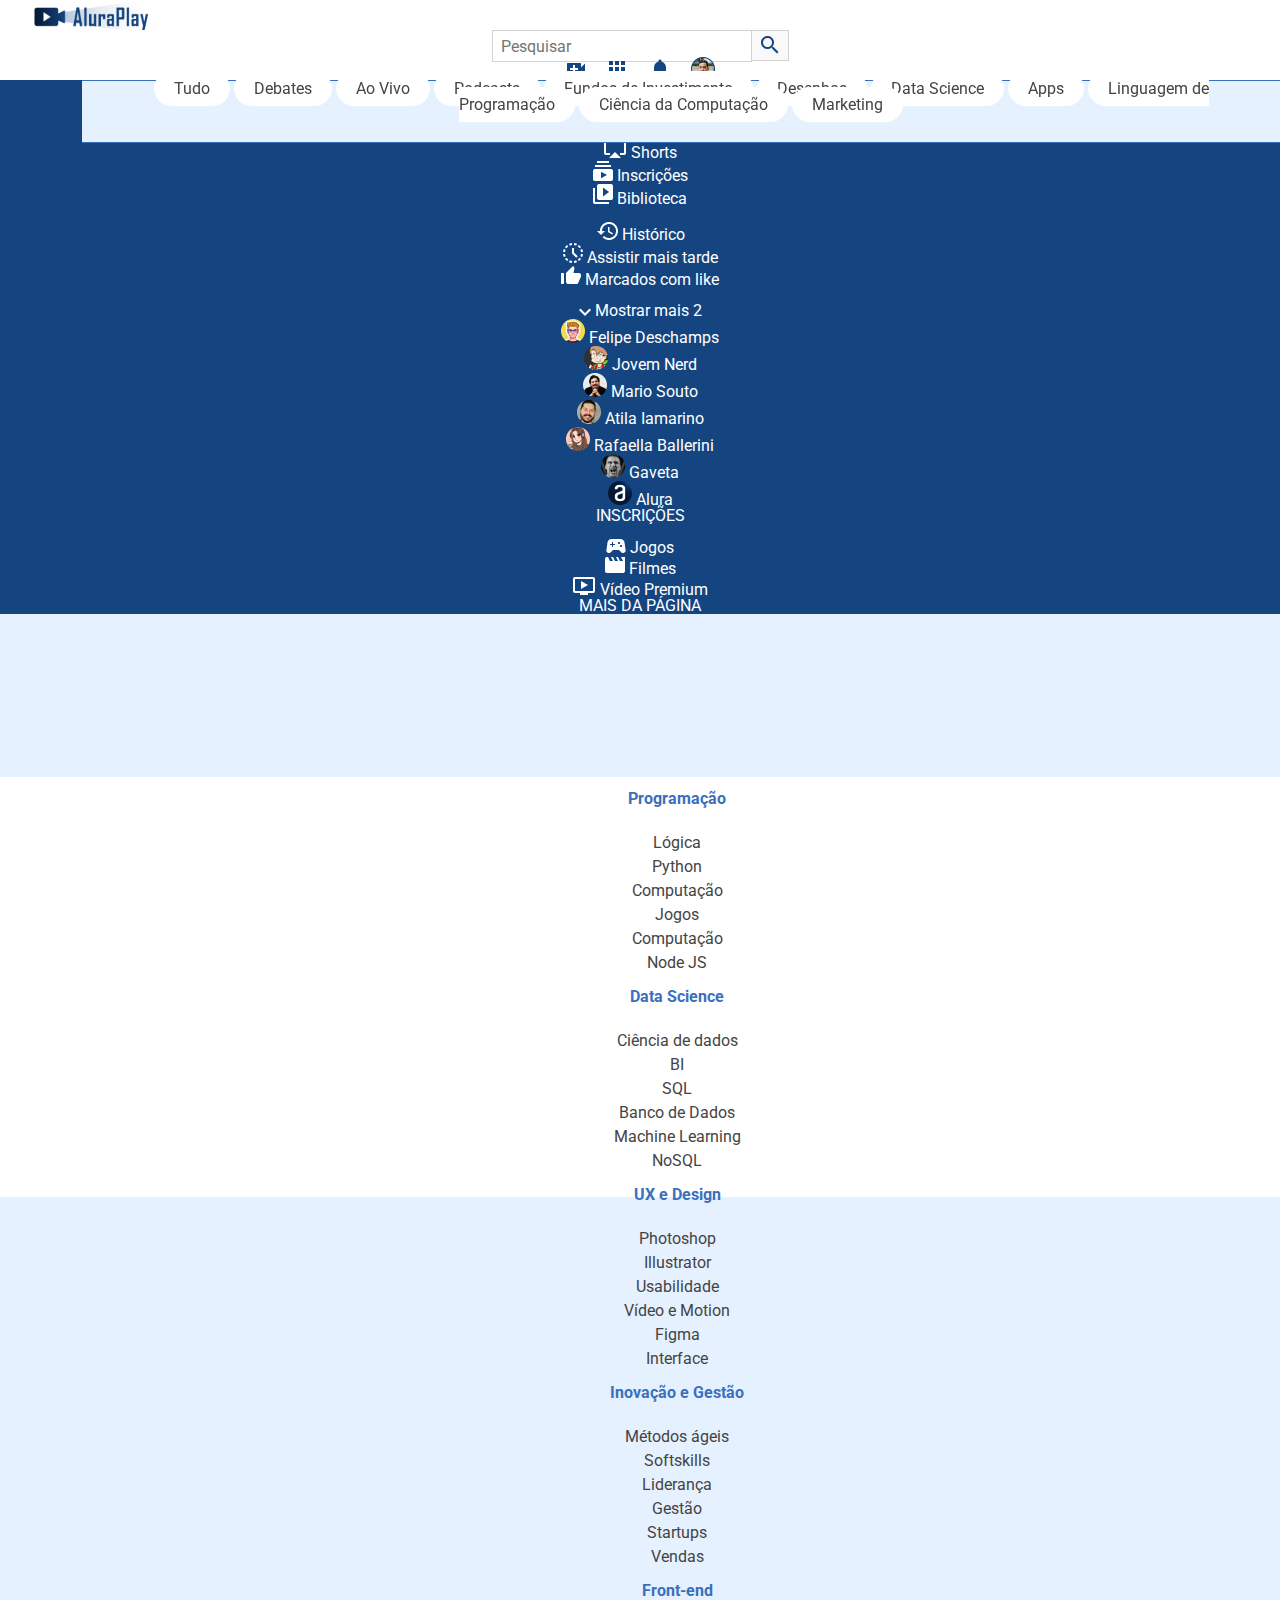
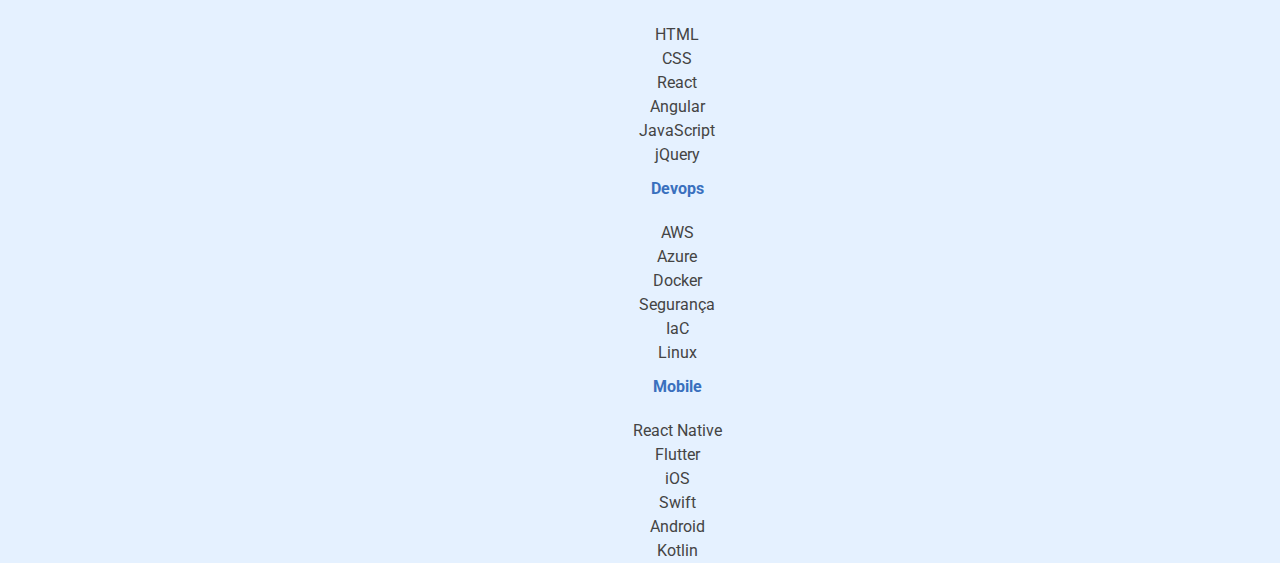
==== flexbox-layout/index.html @ 1e710a72 "starting the project" ====
<!DOCTYPE html>
<html lang="pt-br">

<head>
    <meta charset="UTF-8">
    <meta http-equiv="X-UA-Compatible" content="IE=edge">
    <meta name="viewport" content="width=device-width, initial-scale=1.0">
    <link href="https://fonts.googleapis.com/css2?family=Roboto:wght@400;700&display=swap" rel="stylesheet">
    <link rel="stylesheet" href="./css/reset.css">
    <link rel="stylesheet" href="./css/estilos.css">
    <title>AluraPlay</title>
    <link rel="shortcut icon" href="./img/favicon.ico" type="image/x-icon">
</head>

<body>

    <!-- Cabecalho -->
    <header>

        <nav class="cabecalho__container">

            <h1 class="logo__item" href="#"></h1>

            <div class="cabecalho__pesquisar__item">
                <form action="">
                    <input type="search" placeholder="Pesquisar" id="pesquisar" class="pesquisar__input">
                    <label for="pesquisar" class="pesquisar__label"></label>
                </form>
                <a href="#" class="cabecalho__audio"></a>
            </div>

            <div class="cabecalho__icones__item">
                <a href="#" class="cabecalho__videos"></a>
                <a href="#" class="cabecalho__apps"></a>
                <a href="#" class="cabecalho__notificacoes"></a>
                <a href="#" class="cabecalho__avatar"></a>
            </div>

        </nav>

    </header>

    <!-- Menu lateral -->

    <aside class="menu__container">
        <ul class="menu__lista">
            <li>
                <a class="menu__itens" href="#">
                    <i class="icone__inicio icone-item"></i>
                    <span>Início</span></a>
            </li>

            <li>
                <a class="menu__itens" href="#">
                    <i class="icone__explorar icone-item"></i>
                    <span>Explorar</span></a>
            </li>

            <li>
                <a class="menu__itens" href="#">
                    <i class="icone__shorts icone-item"></i>
                    <span>Shorts</span></a>
            </li>

            <li>
                <a class="menu__itens" href="#">
                    <i class="icone__inscricoes icone-item"></i>
                    <span>Inscrições</span></a>
            </li>

            <li>
                <a class="menu__itens" href="#">
                    <i class="icone__biblioteca icone-item"></i>
                    <span>Biblioteca</span></a>
            </li>
        </ul>

        <ul class="menu__lista">
            <li>
                <a class="menu__itens" href="#">
                    <i class="icone__historico icone-item"></i>
                    <span>Histórico</span></a>
            </li>

            <li>
                <a class="menu__itens" href="#">
                    <i class="icone__relogio icone-item"></i>
                    <span>Assistir mais tarde</span></a>
            </li>

            <li>
                <a class="menu__itens" href="#">
                    <i class="icone__like icone-item"></i>
                    <span>Marcados com like</span></a>
            </li>
        </ul>

        <ul class="menu__lista">
            <li>
                <a class="menu__itens" href="#">
                    <i class="icone__mostrar icone-item"></i>
                    <span>Mostrar mais 2</span></a>
            </li>

            <li>
                <a class="menu__itens" href="#">
                    <i class="icone__deschamps icone-item"></i>
                    <span>Felipe Deschamps</span></a>
            </li>

            <li>
                <a class="menu__itens" href="#">
                    <i class="icone__nerd icone-item"></i>
                    <span>Jovem Nerd</span></a>
            </li>

            <li>
                <a class="menu__itens" href="#">
                    <i class="icone__souto icone-item"></i>
                    <span>Mario Souto</span></a>
            </li>

            <li>
                <a class="menu__itens" href="#">
                    <i class="icone__iamarino icone-item"></i>
                    <span>Atila Iamarino</span></a>
            </li>

            <li>
                <a class="menu__itens" href="#">
                    <i class="icone__ballerini icone-item"></i>
                    <span>Rafaella Ballerini</span></a>
            </li>

            <li>
                <a class="menu__itens" href="#">
                    <i class="icone__gaveta icone-item"></i>
                    <span>Gaveta</span></a>
            </li>

            <li>
                <a class="menu__itens" href="#">
                    <i class="icone__alura icone-item"></i>
                    <span>Alura</span></a>
            </li>

            <li>
                <a class="menu__itens inscricoes" href="#">INSCRIÇÕES</a>
            </li>
        </ul>

        <ul class="menu__lista">
            <li class="jogos">
                <a class="menu__itens" href="#">
                    <i class="icone__jogos icone-item"></i>
                    <span>Jogos</span></a>
            </li>

            <li class="filmes">
                <a class="menu__itens" href="#">
                    <i class="icone__filmes icone-item"></i>
                    <span>Filmes</span></a>
            </li>
            <li class="premium">
                <a class="menu__itens" href="#">
                    <i class="icone__videos icone-item"></i>
                    <span>Vídeo Premium</span></a>
            </li>

            <li class="menu__itens maispagina">
                <a href="#">MAIS DA PÁGINA</a>
            </li>
        </ul>
    </aside>

    <!-- Seção superior -->

    <section class="superior__secao__container">
        <a class="superior__item" href="#">Tudo</a>
        <a class="superior__item" href="#">Debates</a>
        <a class="superior__item" href="#">Ao Vivo</a>
        <a class="superior__item" href="#">Podcasts</a>
        <a class="superior__item" href="#">Fundos de Investimento</a>
        <a class="superior__item" href="#">Desenhos</a>
        <a class="superior__item" href="#">Data Science</a>
        <a class="superior__item" href="#">Apps</a>
        <a class="superior__item" href="#">Linguagem de Programação</a>
        <a class="superior__item" href="#">Ciência da Computação</a>
        <a class="superior__item" href="#">Marketing</a>
    </section>

    <!-- Vídeos -->

    <ul class="videos__container">
    </ul>

    <!-- <Seção rodapé> -->
    <footer class="rodape__container">
        <section>
            <h2 class="rodape__titulo">Programação</h2>
            <p class="rodape__texto">Lógica</p>
            <p>Python</p>
            <p>Computação</p>
            <p>Jogos</p>
            <p>Computação</p>
            <p>Node JS</p>
        </section>

        <section>
            <h2 class="rodape__titulo">Data Science</h2>
            <p class="rodape__texto">Ciência de dados</p>
            <p>BI</p>
            <p>SQL</p>
            <p>Banco de Dados</p>
            <p>Machine Learning</p>
            <p>NoSQL</p>
        </section>

        <section>
            <h2 class="rodape__titulo">UX e Design</h2>
            <p class="rodape__texto">Photoshop</p>
            <p>Illustrator</p>
            <p>Usabilidade</p>
            <p>Vídeo e Motion</p>
            <p>Figma</p>
            <p>Interface</p>
        </section>

        <section>
            <h2 class="rodape__titulo">Inovação e Gestão</h2>
            <p class="rodape__texto">Métodos ágeis</p>
            <p>Softskills</p>
            <p>Liderança</p>
            <p>Gestão</p>
            <p>Startups</p>
            <p>Vendas</p>
        </section>

        <section>
            <h2 class="rodape__titulo">Front-end</h2>
            <p class="rodape__texto">HTML</p>
            <p>CSS</p>
            <p>React</p>
            <p>Angular</p>
            <p>JavaScript</p>
            <p>jQuery</p>
        </section>

        <section>
            <h2 class="rodape__titulo">Devops</h2>
            <p class="rodape__texto">AWS</p>
            <p>Azure</p>
            <p>Docker</p>
            <p>Segurança</p>
            <p>IaC</p>
            <p>Linux</p>
        </section>

        <section>
            <h2 class="rodape__titulo">Mobile</h2>
            <p class="rodape__texto">React Native</p>
            <p>Flutter</p>
            <p>iOS</p>
            <p>Swift</p>
            <p>Android</p>
            <p>Kotlin</p>
        </section>
    </footer>

</body>

</html>
---- flexbox-layout/css/estilos.css ----
*,
*::before,
*::after {
    --azul-escuro: #154580;
    --azul-medio: #3970BE;
    --azul-claro: #E5F1FF;
    --cinza-texto: #444444;
    --cinza-claro: #ECECEC;
    box-sizing: border-box;
}

body {
    font-family: Roboto, Arial, Helvetica, sans-serif;
    background-color: var(--azul-claro);
    position: relative;
    width: 100%;
    height: 100vh;
    overflow: auto;
    font-size: 14px;
    color: white;
    box-sizing: border-box;
    text-align: center;
}

/* CABEÇALHO */

.cabecalho__container {
    background-color: white;
    height: 80px;
    width: 100%;
    padding: 0 25px;
}

.logo__item {
    background-image: url(../img/cabecalho/Logo.png);
    background-repeat: no-repeat;
    padding: 15px 65px;
    cursor: pointer;
}

.pesquisar__input {
    width: 260px;
    height: 32px;
    border: 1px solid rgb(211, 211, 211);
    font-size: 16px;
    padding: 3px 8px;
    border: 1px solid rgb(211, 211, 211);
}

.pesquisar__label {
    background-image: url(../img/cabecalho/search.png);
    background-repeat: no-repeat;
    background-position: center;
    border: 1px solid rgb(211, 211, 211);
    background-color: #F9F9F9;
    border-left: none;
    padding: 8px 18px 5px;
    cursor: pointer;
}

.cabecalho__audio {
    background-image: url(../img/cabecalho/mic.png);
    padding: 20px;
    display: none;
}

.cabecalho__videos {
    background-image: url(../img/cabecalho/video_call.png);
    background-repeat: no-repeat;
    background-position: center;
    padding: 20px;
}

.cabecalho__apps {
    background-image: url(../img/cabecalho/apps.png);
    background-repeat: no-repeat;
    background-position: center;
    padding: 13px 30px 13px 13px;
}

.cabecalho__notificacoes {
    background-image: url(../img/cabecalho/notifications.png);
    background-repeat: no-repeat;
    background-position: center;
    padding: 13px 30px 13px 13px;
}

.cabecalho__avatar {
    background-image: url(../img/cabecalho/Avatar.png);
    background-repeat: no-repeat;
    background-position: center;
    padding: 13px 30px 13px 13px;
}

/* MENU LATERAL */

.menu__container {
    background-color: var(--azul-escuro);
    font-size: 14px;
}

.menu__itens:hover {
    background-color: var(--azul-medio);
    transition: .5s;
}

.icone__inicio::before {
    content: url(../img/menu/home.png);
}

.icone__explorar::before {
    content: url(../img/menu/explore.png);
}

.icone__shorts::before {
    content: url(../img/menu/shorts.png);
}

.icone__inscricoes::before {
    content: url(../img/menu/subscriptions.png);
}

.icone__biblioteca::before {
    content: url(../img/menu/video_library.png);
}

.icone__historico::before {
    content: url(../img/menu/history.png);
}

.icone__relogio::before {
    content: url(../img/menu/history_toggle_off.png);
}

.icone__like::before {
    content: url(../img/menu/thumb_up_alt.png);
}

.icone__alura::before {
    content: url(../img/menu/Avatar_Alura.png);
}

.icone__gaveta::before {
    content: url(../img/menu/Avatar_Gaveta.png);
}

.icone__ballerini::before {
    content: url(../img/menu/Avatar_Rafa.png);
}

.icone__iamarino::before {
    content: url(../img/menu/Avatar_Atila.png);
}

.icone__souto::before {
    content: url(../img/menu/Avatar_Souto.png);
}

.icone__nerd::before {
    content: url(../img/menu/Avatar_Jovem_Nerd.png);
}

.icone__deschamps::before {
    content: url(../img/menu/Avatar_Deschamps.png);
}

.icone__mostrar::before {
    content: url(../img/menu/keyboard_arrow_down.png);
}

.icone__videos::before {
    content: url(../img/menu/videos.png);
}

.icone__filmes::before {
    content: url(../img/menu/filmes.png);
}

.icone__jogos::before {
    content: url(../img/menu/jogos.png);
}

/* SECAO SUPERIOR */

.superior__secao__container {
    height: 63px;
    color: white;
    font-size: 16px;
    background-color: var(--azul-claro);
    padding: 0 20px;
    position: fixed;
    top: 80px;
    right: 0;
    left: 0;
}

.superior__item {
    color: var(--cinza-texto);
    font-size: 16px;
    background-color: white;
    border-radius: 20px;
    padding: 8px 20px;
    cursor: pointer;
}

.superior__item:hover {
    color: white;
    background-color: var(--azul-escuro);
    transition: .5s;
}

/* SEÇÃO VÍDEOS */

.videos__container {
    color: black;
    padding: 153px 20px 10px 20px;
}

.videos__item:hover {
    transform: scale(1.3);
    background-color: var(--azul-claro);
    z-index: 2;
    transition: .5s;
}

.descricao-video h3 {
    font-weight: 700;
    color: #444444;
}

.descricao-video p {
    font-size: 14px;
    color: #444444;
}

/* RODAPÉ */

.rodape__container {
    width: 100%;
    height: 875px;
    color: var(--cinza-texto);
    line-height: 1.5;
    font-size: 16px;
    background-color: white;
}

.rodape__titulo {
    color: var(--azul-medio);
    font-weight: bold;
    padding: 10px 0 20px 0;
}

@media(min-width: 834px) {

    body {
        height: 100vh;
    }

    /* ESTILOS DO MENU LATERAL */

    .menu__container {
        font-size: 16px;
    }

    .menu__lista {
        padding-top: 15px;
    }

    .menu__lista li {
        width: 100%;
    }

    /* ESTILOS DA SECAO SUPERIOR */

    .superior__secao__container {
        border-top: var(--azul-medio) 1px solid;
        border-bottom: var(--azul-medio) 1px solid;
        width: auto;
        left: 82px;
    }

    /*ESTILOS SEÇÃO VÍDEOS */

    .videos__container {
        padding-left: 90px;
        padding-right: 17px;
    }

    .videos__item:hover {
        transform: scale(1.3);
    }

    /* ESTILOS RODAPÉ */

    .rodape__container {
        height: 420px;
        padding-left: 74px;
    }

}

@media(min-width: 1440px) {

    /* SEÇÃO SUPERIOR */

    .superior__secao__container {
        left: 247px;
    }

    /* ESTILOS DO MENU LATERAL */

    .menu__lista {
        border-bottom: 1.5px solid var(--azul-medio);
    }

    /* ESTILOS VIDEOS */

    .videos__container {
        padding-right: 10px;
        padding-left: 248px;
    }

    /* ESTILOS RODAPÉ */

    .rodape__container {
        padding-left: 240px;
        height: 225px;
    }

}
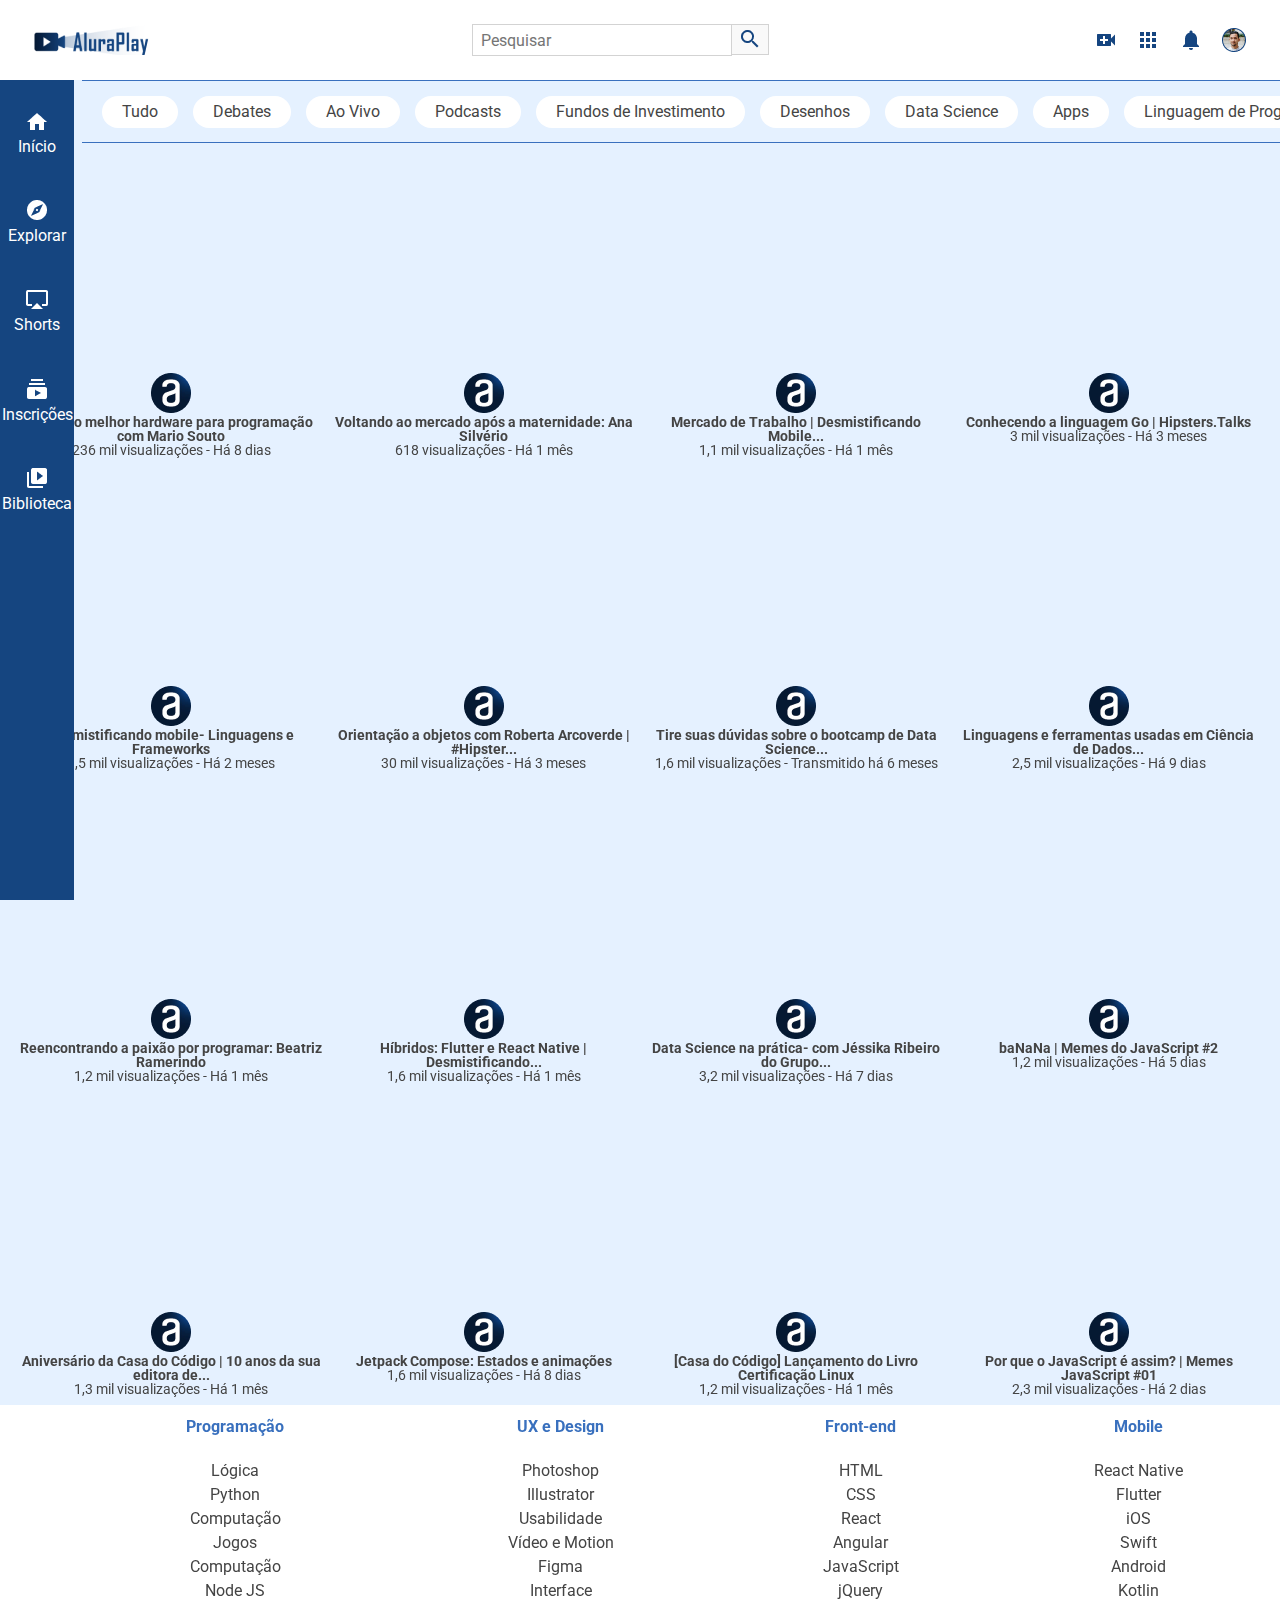
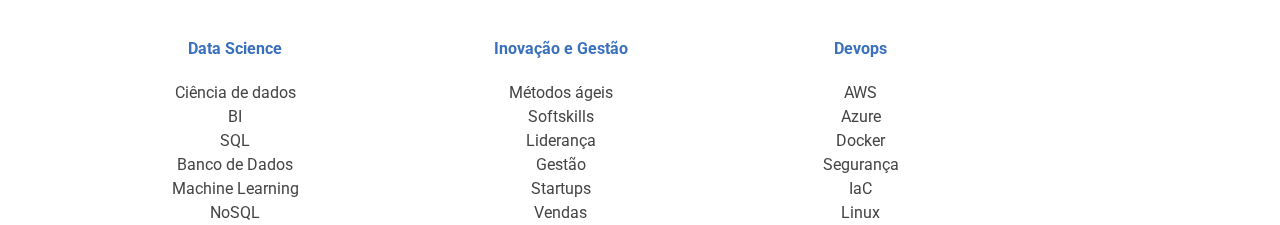
==== commit 9519bad4: "feat: :fire:" ====
--- a/flexbox-layout/index.html
+++ b/flexbox-layout/index.html
@@ -192,6 +192,186 @@
     <!-- Vídeos -->
 
     <ul class="videos__container">
+        <li class="videos__item">
+            <iframe width="100%" height="72%" src="https://www.youtube.com/embed/pA-EgOaF23I"
+                title="YouTube video player" frameborder="0"
+                allow="accelerometer; autoplay; clipboard-write; encrypted-media; gyroscope; picture-in-picture"
+                allowfullscreen></iframe>
+            <div class="descricao-video">
+                <img src="./img/videos/Ellipse 11.png" alt="Logo do canal Alura Cursos Online">
+                <h3>Qual é o melhor hardware para programação com Mario Souto</h3>
+                <p>236 mil visualizações - Há 8 dias</p>
+            </div>
+        </li>
+        <li class="videos__item">
+            <iframe width="100%" height="72%" src="https://www.youtube.com/embed/OrnUhR41MYI"
+                title="Voltando ao mercado após a maternidade: Ana Silvério" frameborder="0"
+                allow="accelerometer; autoplay; clipboard-write; encrypted-media; gyroscope; picture-in-picture"
+                allowfullscreen></iframe>
+            <div class="descricao-video">
+                <img src="./img/videos/Ellipse 11.png" alt="Logo do canal Alura Cursos Online">
+                <h3>Voltando ao mercado após a maternidade: Ana Silvério</h3>
+                <p>618 visualizações - Há 1 mês</p>
+            </div>
+        </li>
+        <li class="videos__item">
+            <iframe width="100%" height="72%" src="https://www.youtube.com/embed/YhnNOTde2I0"
+                title="Mercado de Trabalho | Desmistificando Mobile - Episódio 5" frameborder="0"
+                allow="accelerometer; autoplay; clipboard-write; encrypted-media; gyroscope; picture-in-picture"
+                allowfullscreen></iframe>
+            <div class="descricao-video">
+                <img src="./img/videos/Ellipse 11.png" alt="Logo do canal Alura Cursos Online">
+                <h3>Mercado de Trabalho | Desmistificando Mobile...</h3>
+                <p>1,1 mil visualizações - Há 1 mês</p>
+            </div>
+        </li>
+        <li class="videos__item">
+            <iframe width="100%" height="72%" src="https://www.youtube.com/embed/y8FeZMv37WU"
+                title="Conhecendo a linguagem Go | Hipsters.Talks" frameborder="0"
+                allow="accelerometer; autoplay; clipboard-write; encrypted-media; gyroscope; picture-in-picture"
+                allowfullscreen></iframe>
+            <div class="descricao-video">
+                <img src="./img/videos/Ellipse 11.png" alt="Logo do canal Alura Cursos Online">
+                <h3>Conhecendo a linguagem Go | Hipsters.Talks</h3>
+                <p>3 mil visualizações - Há 3 meses</p>
+            </div>
+        </li>
+        <li class="videos__item">
+            <iframe width="100%" height="72%" src="https://www.youtube.com/embed/fmu1LQvZhms"
+                title="Desmistificando mobile- Linguagens e Frameworks - Episódio 2" frameborder="0"
+                allow="accelerometer; autoplay; clipboard-write; encrypted-media; gyroscope; picture-in-picture"
+                allowfullscreen></iframe>
+            <div class="descricao-video">
+                <img src="./img/videos/Ellipse 11.png" alt="Logo do canal Alura Cursos Online">
+                <h3>Desmistificando mobile- Linguagens e Frameworks</h3>
+                <p>1,5 mil visualizações - Há 2 meses</p>
+            </div>
+        </li>
+        <li class="videos__item">
+            <iframe width="100%" height="72%" src="https://www.youtube.com/embed/jpuJ1qrluoU"
+                title="Orientação a objetos com Roberta Arcoverde | #HipstersPontoTube" frameborder="0"
+                allow="accelerometer; autoplay; clipboard-write; encrypted-media; gyroscope; picture-in-picture"
+                allowfullscreen></iframe>
+            <div class="descricao-video">
+                <img src="./img/videos/Ellipse 11.png" alt="Logo do canal Alura Cursos Online">
+                <h3>Orientação a objetos com Roberta Arcoverde | #Hipster...</h3>
+                <p>30 mil visualizações - Há 3 meses</p>
+            </div>
+        </li>
+        <li class="videos__item">
+            <iframe width="100%" height="72%" src="https://www.youtube.com/embed/2HhPcadvjqU"
+                title="Tire suas dúvidas sobre o bootcamp de Data Science." frameborder="0"
+                allow="accelerometer; autoplay; clipboard-write; encrypted-media; gyroscope; picture-in-picture"
+                allowfullscreen></iframe>
+            <div class="descricao-video">
+                <img src="./img/videos/Ellipse 11.png" alt="Logo do canal Alura Cursos Online">
+                <h3>Tire suas dúvidas sobre o bootcamp de Data Science...</h3>
+                <p>1,6 mil visualizações - Transmitido há 6 meses</p>
+            </div>
+        </li>
+        <li class="videos__item">
+            <iframe width="100%" height="72%" src="https://www.youtube.com/embed/h83e1aAM5xQ" title="
+                4:06
+                TOCANDO AGORA
+                Linguagens e ferramentas usadas em Ciência de Dados | Universo Data Science - Episódio 3"
+                frameborder="0"
+                allow="accelerometer; autoplay; clipboard-write; encrypted-media; gyroscope; picture-in-picture"
+                allowfullscreen></iframe>
+            <div class="descricao-video">
+                <img src="./img/videos/Ellipse 11.png" alt="Logo do canal Alura Cursos Online">
+                <h3>Linguagens e ferramentas usadas em Ciência de Dados...</h3>
+                <p>2,5 mil visualizações - Há 9 dias</p>
+            </div>
+        </li>
+        <li class="videos__item">
+            <iframe width="100%" height="72%" src="https://www.youtube.com/embed/CnB3eLTrkn4"
+                title="Reencontrando a paixão por programar: Beatriz Ramerindo" frameborder="0"
+                allow="accelerometer; autoplay; clipboard-write; encrypted-media; gyroscope; picture-in-picture"
+                allowfullscreen></iframe>
+            <div class="descricao-video">
+                <img src="./img/videos/Ellipse 11.png" alt="Logo do canal Alura Cursos Online">
+                <h3>Reencontrando a paixão por programar: Beatriz Ramerindo</h3>
+                <p>1,2 mil visualizações - Há 1 mês</p>
+            </div>
+        </li>
+        <li class="videos__item">
+            <iframe width="100%" height="72%" src="https://www.youtube.com/embed/vf9P_PycgRw"
+                title="Híbridos: Flutter e React Native | Desmistificando Mobile - Episódio 4" frameborder="0"
+                allow="accelerometer; autoplay; clipboard-write; encrypted-media; gyroscope; picture-in-picture"
+                allowfullscreen></iframe>
+            <div class="descricao-video">
+                <img src="./img/videos/Ellipse 11.png" alt="Logo do canal Alura Cursos Online">
+                <h3>Híbridos: Flutter e React Native | Desmistificando...</h3>
+                <p>1,6 mil visualizações - Há 1 mês</p>
+            </div>
+        </li>
+        <li class="videos__item">
+            <iframe width="100%" height="72%" src="https://www.youtube.com/embed/Nts3P35mHzE"
+                title="Data Science na prática- com Jéssika Ribeiro do Grupo Boticário | Universo Data Science - Episódio 4"
+                frameborder="0"
+                allow="accelerometer; autoplay; clipboard-write; encrypted-media; gyroscope; picture-in-picture"
+                allowfullscreen></iframe>
+            <div class="descricao-video">
+                <img src="./img/videos/Ellipse 11.png" alt="Logo do canal Alura Cursos Online">
+                <h3>Data Science na prática- com Jéssika Ribeiro do Grupo...</h3>
+                <p>3,2 mil visualizações - Há 7 dias</p>
+            </div>
+        </li>
+        <li class="videos__item">
+            <iframe width="100%" height="72%" src="https://www.youtube.com/embed/HBVCsBtsmzA"
+                title="baNaNa | Memes do JavaScript - Episódio 2" frameborder="0"
+                allow="accelerometer; autoplay; clipboard-write; encrypted-media; gyroscope; picture-in-picture"
+                allowfullscreen></iframe>
+            <div class="descricao-video">
+                <img src="./img/videos/Ellipse 11.png" alt="Logo do canal Alura Cursos Online">
+                <h3>baNaNa | Memes do JavaScript #2</h3>
+                <p>1,2 mil visualizações - Há 5 dias</p>
+            </div>
+        </li>
+        <li class="videos__item">
+            <iframe width="100%" height="72%" src="https://www.youtube.com/embed/SyEdlBSw11k"
+                title="Aniversário da Casa do Código | 10 anos da sua editora de Tecnologia" frameborder="0"
+                allow="accelerometer; autoplay; clipboard-write; encrypted-media; gyroscope; picture-in-picture"
+                allowfullscreen></iframe>
+            <div class="descricao-video">
+                <img src="./img/videos/Ellipse 11.png" alt="Logo do canal Alura Cursos Online">
+                <h3>Aniversário da Casa do Código | 10 anos da sua editora de...</h3>
+                <p>1,3 mil visualizações - Há 1 mês</p>
+            </div>
+        </li>
+        <li class="videos__item">
+            <iframe width="100%" height="72%" src="https://www.youtube.com/embed/FKYBCl_I9zU"
+                title="Jetpack Compose: Estados e animações | #AluraMais" frameborder="0"
+                allow="accelerometer; autoplay; clipboard-write; encrypted-media; gyroscope; picture-in-picture"
+                allowfullscreen></iframe>
+            <div class="descricao-video">
+                <img src="./img/videos/Ellipse 11.png" alt="Logo do canal Alura Cursos Online">
+                <h3>Jetpack Compose: Estados e animações</h3>
+                <p>1,6 mil visualizações - Há 8 dias</p>
+            </div>
+        </li>
+        <li class="videos__item">
+            <iframe width="100%" height="72%" src="https://www.youtube.com/embed/68EGCA67g_A"
+                title="[Casa do Código] Lançamento do Livro Certificação Linux" frameborder="0"
+                allow="accelerometer; autoplay; clipboard-write; encrypted-media; gyroscope; picture-in-picture"
+                allowfullscreen></iframe>
+            <div class="descricao-video">
+                <img src="./img/videos/Ellipse 11.png" alt="Logo do canal Alura Cursos Online">
+                <h3>[Casa do Código] Lançamento do Livro Certificação Linux</h3>
+                <p>1,2 mil visualizações - Há 1 mês</p>
+            </div>
+        </li>
+        <li class="videos__item">
+            <iframe width="100%" height="72%" src="https://www.youtube.com/embed/VHxoyduIt18"
+                title="Por que o JavaScript é assim? | Memes do JavaScript - Episódio 1" frameborder="0"
+                allow="accelerometer; autoplay; clipboard-write; encrypted-media; gyroscope; picture-in-picture"
+                allowfullscreen></iframe>
+            <div class="descricao-video">
+                <img src="./img/videos/Ellipse 11.png" alt="Logo do canal Alura Cursos Online">
+                <h3>Por que o JavaScript é assim? | Memes JavaScript #01</h3>
+                <p>2,3 mil visualizações - Há 2 dias</p>
+            </div>
+        </li>
     </ul>
 
     <!-- <Seção rodapé> -->
--- a/flexbox-layout/css/estilos.css
+++ b/flexbox-layout/css/estilos.css
@@ -1,330 +1,442 @@
 *,
 *::before,
 *::after {
-    --azul-escuro: #154580;
-    --azul-medio: #3970BE;
-    --azul-claro: #E5F1FF;
-    --cinza-texto: #444444;
-    --cinza-claro: #ECECEC;
-    box-sizing: border-box;
+  --azul-escuro: #154580;
+  --azul-medio: #3970be;
+  --azul-claro: #e5f1ff;
+  --cinza-texto: #444444;
+  --cinza-claro: #ececec;
+  box-sizing: border-box;
 }
 
 body {
-    font-family: Roboto, Arial, Helvetica, sans-serif;
-    background-color: var(--azul-claro);
-    position: relative;
+  font-family: Roboto, Arial, Helvetica, sans-serif;
+  background-color: var(--azul-claro);
+  position: relative;
+  width: 100%;
+  height: 100vh;
+  overflow: auto;
+  font-size: 14px;
+  color: white;
+  box-sizing: border-box;
+  text-align: center;
+}
+
+/* CABEÇALHO */
+
+.cabecalho__container {
+  background-color: white;
+  height: 80px;
+  width: 100%;
+  padding: 0 25px;
+  display: flex;
+  justify-content: space-between;
+  align-items: center;
+  position: fixed;
+  top: 0;
+}
+
+.logo__item {
+  background-image: url(../img/cabecalho/Logo.png);
+  background-repeat: no-repeat;
+  padding: 15px 65px;
+  cursor: pointer;
+}
+
+.cabecalho__pesquisar__item {
+  display: none;
+}
+
+.pesquisar__input {
+  width: 260px;
+  height: 32px;
+  border: 1px solid rgb(211, 211, 211);
+  font-size: 16px;
+  padding: 3px 8px;
+  border: 1px solid rgb(211, 211, 211);
+}
+
+.pesquisar__label {
+  background-image: url(../img/cabecalho/search.png);
+  background-repeat: no-repeat;
+  background-position: center;
+  border: 1px solid rgb(211, 211, 211);
+  background-color: #f9f9f9;
+  border-left: none;
+  padding: 8px 18px 5px;
+  cursor: pointer;
+}
+
+.cabecalho__audio {
+  background-image: url(../img/cabecalho/mic.png);
+  padding: 20px;
+  display: none;
+}
+
+.cabecalho__videos {
+  background-image: url(../img/cabecalho/video_call.png);
+  background-repeat: no-repeat;
+  background-position: center;
+  padding: 20px;
+}
+
+.cabecalho__apps {
+  background-image: url(../img/cabecalho/apps.png);
+  background-repeat: no-repeat;
+  background-position: center;
+  padding: 13px 30px 13px 13px;
+}
+
+.cabecalho__notificacoes {
+  background-image: url(../img/cabecalho/notifications.png);
+  background-repeat: no-repeat;
+  background-position: center;
+  padding: 13px 30px 13px 13px;
+}
+
+.cabecalho__avatar {
+  background-image: url(../img/cabecalho/Avatar.png);
+  background-repeat: no-repeat;
+  background-position: center;
+  padding: 13px 30px 13px 13px;
+}
+
+/* MENU LATERAL */
+
+.menu__container {
+  position: fixed;
+  bottom: 0%;
+  height: 74px;
+  width: 100%;
+  background-color: var(--azul-escuro);
+  font-size: 14px;
+}
+
+.menu__lista {
+  padding-top: 15px;
+  display: flex;
+  justify-content: space-around;
+}
+
+.menu__lista:nth-child(2),
+.menu__lista:nth-child(3),
+.menu__lista:nth-child(4) {
+  display: none;
+}
+
+.menu__lista li {
+  align-self: center;
+}
+
+.menu__itens {
+  display: flex;
+  flex-direction: column;
+  gap: 5px;
+}
+
+.menu__itens:hover {
+  background-color: var(--azul-medio);
+  transition: 0.5s;
+}
+
+.icone__inicio::before {
+  content: url(../img/menu/home.png);
+}
+
+.icone__explorar::before {
+  content: url(../img/menu/explore.png);
+}
+
+.icone__shorts::before {
+  content: url(../img/menu/shorts.png);
+}
+
+.icone__inscricoes::before {
+  content: url(../img/menu/subscriptions.png);
+}
+
+.icone__biblioteca::before {
+  content: url(../img/menu/video_library.png);
+}
+
+.icone__historico::before {
+  content: url(../img/menu/history.png);
+}
+
+.icone__relogio::before {
+  content: url(../img/menu/history_toggle_off.png);
+}
+
+.icone__like::before {
+  content: url(../img/menu/thumb_up_alt.png);
+}
+
+.icone__alura::before {
+  content: url(../img/menu/Avatar_Alura.png);
+}
+
+.icone__gaveta::before {
+  content: url(../img/menu/Avatar_Gaveta.png);
+}
+
+.icone__ballerini::before {
+  content: url(../img/menu/Avatar_Rafa.png);
+}
+
+.icone__iamarino::before {
+  content: url(../img/menu/Avatar_Atila.png);
+}
+
+.icone__souto::before {
+  content: url(../img/menu/Avatar_Souto.png);
+}
+
+.icone__nerd::before {
+  content: url(../img/menu/Avatar_Jovem_Nerd.png);
+}
+
+.icone__deschamps::before {
+  content: url(../img/menu/Avatar_Deschamps.png);
+}
+
+.icone__mostrar::before {
+  content: url(../img/menu/keyboard_arrow_down.png);
+}
+
+.icone__videos::before {
+  content: url(../img/menu/videos.png);
+}
+
+.icone__filmes::before {
+  content: url(../img/menu/filmes.png);
+}
+
+.icone__jogos::before {
+  content: url(../img/menu/jogos.png);
+}
+
+/* SECAO SUPERIOR */
+
+.superior__secao__container {
+  height: 63px;
+  color: white;
+  font-size: 16px;
+  background-color: var(--azul-claro);
+  display: flex;
+  gap: 15px;
+  align-items: center;
+  white-space: nowrap;
+  overflow: scroll;
+  overflow-y: hidden;
+  padding: 0 20px;
+  position: fixed;
+  top: 80px;
+  right: 0;
+  left: 0;
+}
+
+.superior__item {
+  color: var(--cinza-texto);
+  font-size: 16px;
+  background-color: white;
+  border-radius: 20px;
+  padding: 8px 20px;
+  cursor: pointer;
+}
+
+.superior__item:hover {
+  color: white;
+  background-color: var(--azul-escuro);
+  transition: 0.5s;
+}
+
+/* SEÇÃO VÍDEOS */
+
+.videos__container {
+  color: black;
+  padding: 153px 20px 10px 20px;
+  display: flex;
+  flex-wrap: wrap;
+  gap: 10px
+  
+}
+
+.videos__item {
+  height: 303px;
+  width: 280px;
+  flex-grow: 1;
+}
+
+.videos__item:hover {
+  transform: scale(1.3);
+  background-color: var(--azul-claro);
+  z-index: 2;
+  transition: 0.5s;
+}
+
+.descricao-video h3 {
+  font-weight: 700;
+  color: #444444;
+}
+
+.descricao-video p {
+  font-size: 14px;
+  color: #444444;
+}
+
+/* RODAPÉ */
+
+.rodape__container {
+  width: 100%;
+  height: 875px;
+  color: var(--cinza-texto);
+  line-height: 1.5;
+  font-size: 16px;
+  background-color: white;
+  display: flex;
+  flex-flow: column wrap;
+  /*   flex-direction: column;
+  flex-wrap: wrap; */
+}
+
+.rodape__titulo {
+  color: var(--azul-medio);
+  font-weight: bold;
+  padding: 10px 0 20px 0;
+}
+
+@media (min-width: 834px) {
+  body {
+    height: 100vh;
+  }
+
+  /* ESTILOS DO CABEÇALHO */
+
+  .cabecalho__pesquisar__item {
+    display: block;
+  }
+
+  .menu__container {
+    font-size: 16px;
+    left: 0;
+    height: calc(100vh - 80px);
+    width: 74px;
+  }
+
+  .menu__lista {
+    flex-wrap: wrap;
+    height: 50vh;
+    gap: 10px;
+  }
+
+  .menu__lista li {
     width: 100%;
-    height: 100vh;
-    overflow: auto;
-    font-size: 14px;
-    color: white;
-    box-sizing: border-box;
-    text-align: center;
-}
-
-/* CABEÇALHO */
-
-.cabecalho__container {
-    background-color: white;
-    height: 80px;
-    width: 100%;
-    padding: 0 25px;
-}
-
-.logo__item {
-    background-image: url(../img/cabecalho/Logo.png);
-    background-repeat: no-repeat;
-    padding: 15px 65px;
-    cursor: pointer;
-}
-
-.pesquisar__input {
-    width: 260px;
-    height: 32px;
-    border: 1px solid rgb(211, 211, 211);
-    font-size: 16px;
-    padding: 3px 8px;
-    border: 1px solid rgb(211, 211, 211);
-}
-
-.pesquisar__label {
-    background-image: url(../img/cabecalho/search.png);
-    background-repeat: no-repeat;
-    background-position: center;
-    border: 1px solid rgb(211, 211, 211);
-    background-color: #F9F9F9;
-    border-left: none;
-    padding: 8px 18px 5px;
-    cursor: pointer;
-}
-
-.cabecalho__audio {
-    background-image: url(../img/cabecalho/mic.png);
-    padding: 20px;
-    display: none;
-}
-
-.cabecalho__videos {
-    background-image: url(../img/cabecalho/video_call.png);
-    background-repeat: no-repeat;
-    background-position: center;
-    padding: 20px;
-}
-
-.cabecalho__apps {
-    background-image: url(../img/cabecalho/apps.png);
-    background-repeat: no-repeat;
-    background-position: center;
-    padding: 13px 30px 13px 13px;
-}
-
-.cabecalho__notificacoes {
-    background-image: url(../img/cabecalho/notifications.png);
-    background-repeat: no-repeat;
-    background-position: center;
-    padding: 13px 30px 13px 13px;
-}
-
-.cabecalho__avatar {
-    background-image: url(../img/cabecalho/Avatar.png);
-    background-repeat: no-repeat;
-    background-position: center;
-    padding: 13px 30px 13px 13px;
-}
-
-/* MENU LATERAL */
-
-.menu__container {
-    background-color: var(--azul-escuro);
-    font-size: 14px;
-}
-
-.menu__itens:hover {
-    background-color: var(--azul-medio);
-    transition: .5s;
-}
-
-.icone__inicio::before {
-    content: url(../img/menu/home.png);
-}
-
-.icone__explorar::before {
-    content: url(../img/menu/explore.png);
-}
-
-.icone__shorts::before {
-    content: url(../img/menu/shorts.png);
-}
-
-.icone__inscricoes::before {
-    content: url(../img/menu/subscriptions.png);
-}
-
-.icone__biblioteca::before {
-    content: url(../img/menu/video_library.png);
-}
-
-.icone__historico::before {
-    content: url(../img/menu/history.png);
-}
-
-.icone__relogio::before {
-    content: url(../img/menu/history_toggle_off.png);
-}
-
-.icone__like::before {
-    content: url(../img/menu/thumb_up_alt.png);
-}
-
-.icone__alura::before {
-    content: url(../img/menu/Avatar_Alura.png);
-}
-
-.icone__gaveta::before {
-    content: url(../img/menu/Avatar_Gaveta.png);
-}
-
-.icone__ballerini::before {
-    content: url(../img/menu/Avatar_Rafa.png);
-}
-
-.icone__iamarino::before {
-    content: url(../img/menu/Avatar_Atila.png);
-}
-
-.icone__souto::before {
-    content: url(../img/menu/Avatar_Souto.png);
-}
-
-.icone__nerd::before {
-    content: url(../img/menu/Avatar_Jovem_Nerd.png);
-}
-
-.icone__deschamps::before {
-    content: url(../img/menu/Avatar_Deschamps.png);
-}
-
-.icone__mostrar::before {
-    content: url(../img/menu/keyboard_arrow_down.png);
-}
-
-.icone__videos::before {
-    content: url(../img/menu/videos.png);
-}
-
-.icone__filmes::before {
-    content: url(../img/menu/filmes.png);
-}
-
-.icone__jogos::before {
-    content: url(../img/menu/jogos.png);
-}
-
-/* SECAO SUPERIOR */
-
-.superior__secao__container {
-    height: 63px;
-    color: white;
-    font-size: 16px;
-    background-color: var(--azul-claro);
-    padding: 0 20px;
-    position: fixed;
-    top: 80px;
-    right: 0;
-    left: 0;
-}
-
-.superior__item {
-    color: var(--cinza-texto);
-    font-size: 16px;
-    background-color: white;
-    border-radius: 20px;
-    padding: 8px 20px;
-    cursor: pointer;
-}
-
-.superior__item:hover {
-    color: white;
-    background-color: var(--azul-escuro);
-    transition: .5s;
-}
-
-/* SEÇÃO VÍDEOS */
-
-.videos__container {
+  }
+
+  /* ESTILOS DA SECAO SUPERIOR */
+
+  .superior__secao__container {
+    border-top: var(--azul-medio) 1px solid;
+    border-bottom: var(--azul-medio) 1px solid;
+    width: auto;
+    left: 82px;
+  }
+
+  /*ESTILOS SEÇÃO VÍDEOS */
+
+  .videos__container {
     color: black;
     padding: 153px 20px 10px 20px;
-}
-
-.videos__item:hover {
+  }
+
+  .videos__item:hover {
     transform: scale(1.3);
     background-color: var(--azul-claro);
     z-index: 2;
-    transition: .5s;
-}
-
-.descricao-video h3 {
+    transition: 0.5s;
+  }
+
+  .descricao-video h3 {
     font-weight: 700;
     color: #444444;
-}
-
-.descricao-video p {
+  }
+
+  .descricao-video p {
     font-size: 14px;
     color: #444444;
-}
-
-/* RODAPÉ */
-
-.rodape__container {
-    width: 100%;
-    height: 875px;
-    color: var(--cinza-texto);
-    line-height: 1.5;
-    font-size: 16px;
-    background-color: white;
-}
-
-.rodape__titulo {
-    color: var(--azul-medio);
-    font-weight: bold;
-    padding: 10px 0 20px 0;
-}
-
-@media(min-width: 834px) {
-
-    body {
-        height: 100vh;
-    }
-
-    /* ESTILOS DO MENU LATERAL */
-
-    .menu__container {
-        font-size: 16px;
-    }
-
-    .menu__lista {
-        padding-top: 15px;
-    }
-
-    .menu__lista li {
-        width: 100%;
-    }
-
-    /* ESTILOS DA SECAO SUPERIOR */
-
-    .superior__secao__container {
-        border-top: var(--azul-medio) 1px solid;
-        border-bottom: var(--azul-medio) 1px solid;
-        width: auto;
-        left: 82px;
-    }
-
-    /*ESTILOS SEÇÃO VÍDEOS */
-
-    .videos__container {
-        padding-left: 90px;
-        padding-right: 17px;
-    }
-
-    .videos__item:hover {
-        transform: scale(1.3);
-    }
-
-    /* ESTILOS RODAPÉ */
-
-    .rodape__container {
-        height: 420px;
-        padding-left: 74px;
-    }
-
-}
-
-@media(min-width: 1440px) {
-
-    /* SEÇÃO SUPERIOR */
-
-    .superior__secao__container {
-        left: 247px;
-    }
-
-    /* ESTILOS DO MENU LATERAL */
-
-    .menu__lista {
-        border-bottom: 1.5px solid var(--azul-medio);
-    }
-
-    /* ESTILOS VIDEOS */
-
-    .videos__container {
-        padding-right: 10px;
-        padding-left: 248px;
-    }
-
-    /* ESTILOS RODAPÉ */
-
-    .rodape__container {
-        padding-left: 240px;
-        height: 225px;
-    }
-
-}+  }
+
+  /* ESTILOS RODAPÉ */
+
+  .rodape__container {
+    height: 420px;
+    padding-left: 74px;
+    justify-content: space-between;
+  }
+}
+
+@media (min-width: 1440px) {
+  /* SEÇÃO SUPERIOR */
+
+  .superior__secao__container {
+    left: 247px;
+  }
+
+  /* ESTILOS DO MENU LATERAL */
+  .menu__container {
+    width: 239px;
+    overflow: scroll;
+  }
+
+  .menu__lista:nth-child(2),
+  .menu__lista:nth-child(3),
+  .menu__lista:nth-child(4) {
+    display: flex;
+  }
+
+  .menu__lista {
+    border-bottom: 1.5px solid var(--azul-medio);
+    height: auto;
+    padding: 20px 17px 20px 15px;
+    gap: 15px;
+  }
+  .menu__itens {
+    flex-direction: row;
+    gap: 15px;
+    align-items: center;
+  }
+
+  .menu__lista:nth-child(3) {
+    flex-direction: column-reverse;
+  }
+
+  .jogos {
+    order: 3;
+  }
+
+  .filmes {
+    order: 2;
+  }
+
+  .premium {
+    order: 1;
+  }
+
+  .maispagina {
+    order: 0;
+  }
+
+  /* ESTILOS VIDEOS */
+
+  .videos__container {
+    padding-right: 10px;
+    padding-left: 248px;
+  }
+
+  /* ESTILOS RODAPÉ */
+
+  .rodape__container {
+    padding-left: 240px;
+    height: 225px;
+  }
+}
